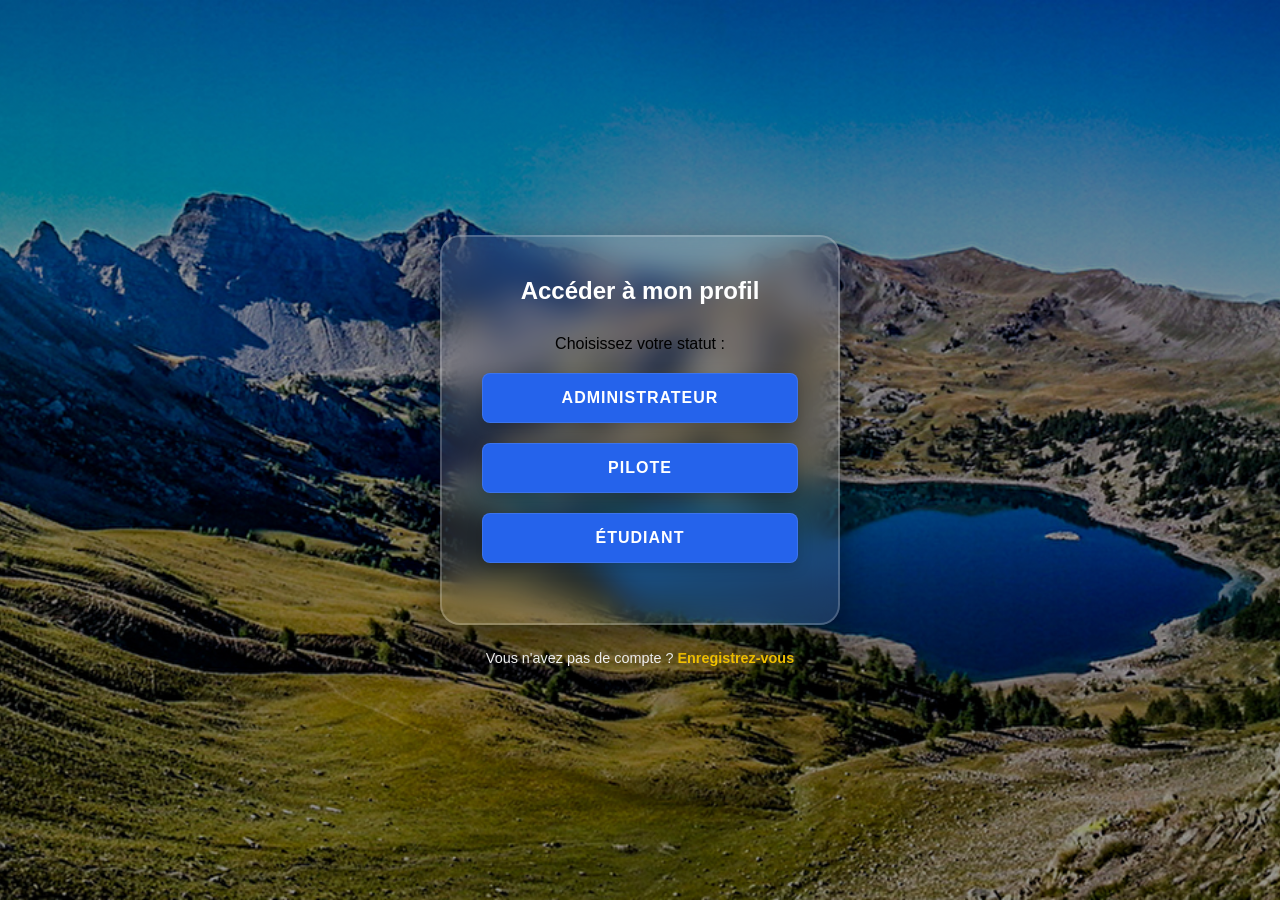
==== public/HTML/choix_role.html @ 715968c7 "slim bon" ====
<!doctype html>
<html lang="fr">
  <head>
    <meta charset="utf-8" />
    <link rel="stylesheet" href="../CSS/connexion.css" />
    <title>Choisir un profil</title>
  </head>
  <body>
    <div class="container">
      <div class="form">
        <h2>Accéder à mon profil</h2>
        <p style="text-align: center; color: #000000; margin-bottom: 20px">
          Choisissez votre statut :
        </p>
        <div class="inputBox">
          <a href="page_connexion.html?role=admin" class="btn-choix"
            >ADMINISTRATEUR</a
          >
        </div>
        <div class="inputBox">
          <a href="page_connexion.html?role=pilote" class="btn-choix">PILOTE</a>
        </div>
        <div class="inputBox">
          <a href="page_connexion.html?role=etudiant" class="btn-choix"
            >ÉTUDIANT</a
          >
        </div>
      </div>
    </div>
    <p class="txt-inscription">
      Vous n'avez pas de compte ?
      <a href="page_creation_compte.html" class="lien-inscription">Enregistrez-vous</a>
       
      
    </p>
  </body>
</html>
---- public/CSS/connexion.css ----
* {
  margin: 0;
  padding: 0;
  box-sizing: border-box;
  font-family: "Poppins", sans-serif;
}

body {
  background-image:
    linear-gradient(rgba(0, 0, 0, 0.4), rgba(0, 0, 0, 0.4)),
    url("/public/images/panorama-lac-dallos-montagne-c-florianscala-1280x645-1734687992.jpg");
  background-size: cover;
  background-position: center;
  background-attachment: fixed;

  display: flex;
  flex-direction: column;
  align-items: center;
  justify-content: center;
  min-height: 100vh;
  margin: 0;
}

.logo {
  width: 200px;
  margin-bottom: 20px;
}

.container {
  position: relative;
  width: 400px;
  padding: 40px;
  background: rgba(255, 255, 255, 0.1);
  backdrop-filter: blur(15px);
  -webkit-backdrop-filter: blur(15px);
  border-radius: 20px;
  border: 2px solid rgba(255, 255, 255, 0.2);
  box-shadow: 0 15px 35px rgba(0, 0, 0, 0.5);
  z-index: 1;

  .btn-choix {
    display: block;
    width: 100%;
    padding: 15px;
    margin-top: 20px;
    background: #2563eb;
    color: #ffffff;
    text-decoration: none;
    text-align: center;
    border-radius: 8px;
    font-weight: 600;
    letter-spacing: 1px;
    text-transform: uppercase;
    transition: all 0.3s ease;
    border: 1px solid rgba(255, 255, 255, 0.1);
    box-shadow: 0 4px 15px rgba(0, 0, 0, 0.2);
  }

  .btn-choix:hover {
    background: #1e40af;
    transform: translateY(-2px);
    box-shadow: 0 6px 20px rgba(37, 99, 235, 0.4);
  }

  .form h2 {
    margin-bottom: 30px;
    color: #ffffff;
    text-align: center;
  }
}

h2 {
  color: white;
  text-align: center;
  margin-bottom: 30px;
}

.inputBox {
  margin-bottom: 20px;
}

.inputBox input {
  width: 100%;
  padding: 10px;
  background: rgba(255, 255, 255, 0.2);
  border: 1px solid rgba(255, 255, 255, 0.3);
  border-radius: 5px;
  outline: none;
}

input[type="submit"] {
  width: 100%;
  padding: 12px;
  border-radius: 30px;
  border: none;
  background: white;
  color: #333;
  font-weight: bold;
  cursor: pointer;
  transition: 0.3s;
}

input[type="submit"]:hover {
  background: #2563eb;
  color: white;
}

.logo {
  display: block;
  margin: 0 auto;
  width: 200px;
}

.txt-inscription {
  margin-top: 25px;
  text-align: center;
  color: white;
  font-size: 0.9em;
}

.lien-inscription {
  color: #ffcc00;
  text-decoration: none;
  font-weight: bold;
  transition: 0.3s;
}

.lien-inscription:hover {
  color: #ffffff;
  text-decoration: underline;
}
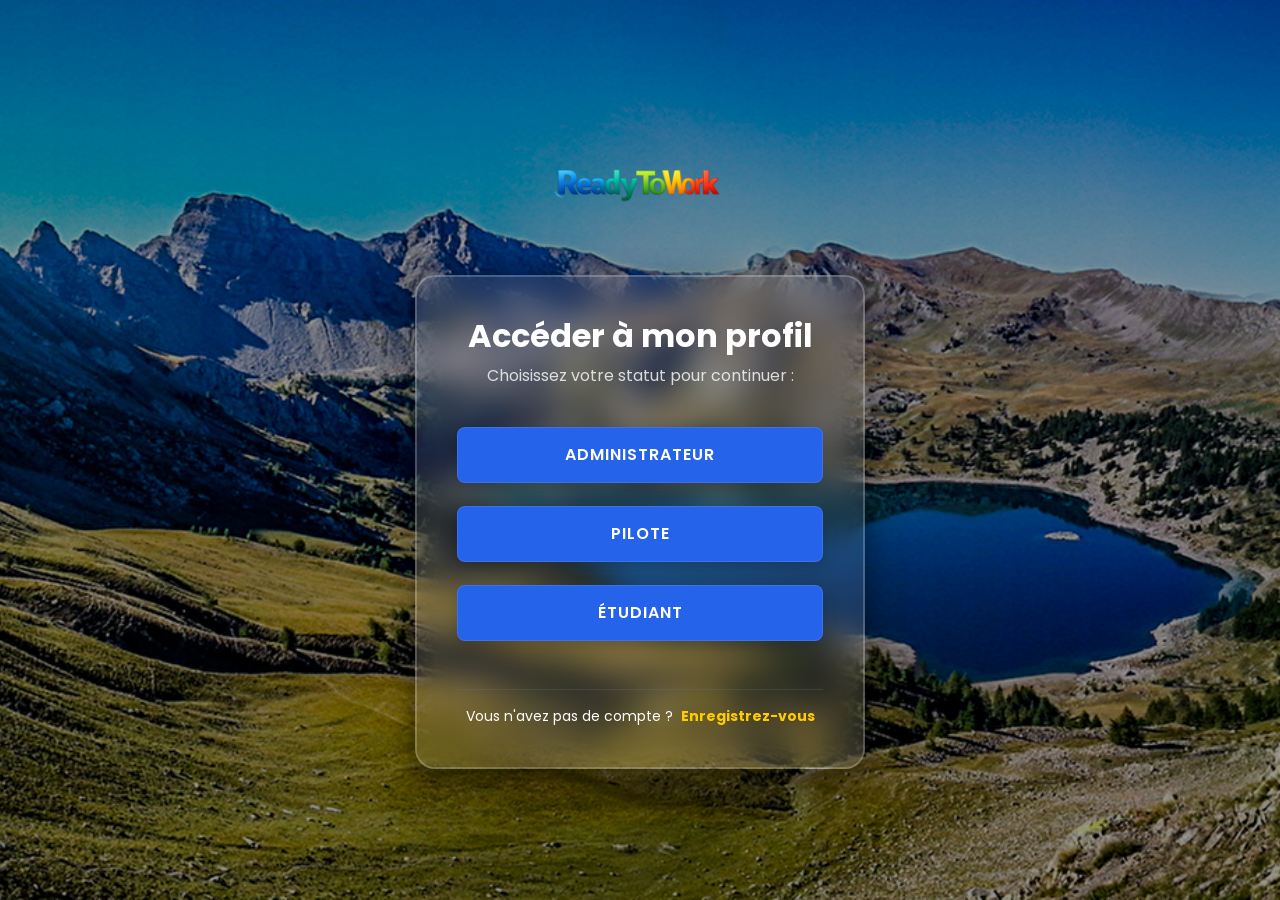
==== commit 230cd0a1: "bootstrap et autre changement" ====
--- a/public/HTML/choix_role.html
+++ b/public/HTML/choix_role.html
@@ -1,37 +1,128 @@
 <!doctype html>
 <html lang="fr">
   <head>
-    <meta charset="utf-8" />
-    <link rel="stylesheet" href="../CSS/connexion.css" />
-    <title>Choisir un profil</title>
+    <meta charset="UTF-8" />
+    <meta name="viewport" content="width=device-width, initial-scale=1.0" />
+    <title>Choisir un profil - Stage Explorer</title>
+
+    <link
+      href="https://cdn.jsdelivr.net/npm/bootstrap@5.3.0/dist/css/bootstrap.min.css"
+      rel="stylesheet"
+    />
+    <link
+      href="https://fonts.googleapis.com/css2?family=Poppins:wght@300;400;600&display=swap"
+      rel="stylesheet"
+    />
+
+    <style>
+      body {
+        font-family: "Poppins", sans-serif;
+        background:
+          linear-gradient(rgba(0, 0, 0, 0.4), rgba(0, 0, 0, 0.4)),
+          url("../image/panorama-lac-dallos-montagne-c-florianscala-1280x645-1734687992.jpg")
+            no-repeat center center fixed;
+        background-size: cover;
+        min-height: 100vh;
+        display: flex;
+        align-items: center;
+        justify-content: center;
+        margin: 0;
+      }
+
+      .glass-container {
+        width: 100%;
+        max-width: 450px;
+        padding: 40px;
+        background: rgba(255, 255, 255, 0.1);
+        backdrop-filter: blur(15px);
+        -webkit-backdrop-filter: blur(15px);
+        border-radius: 20px;
+        border: 2px solid rgba(255, 255, 255, 0.2);
+        box-shadow: 0 15px 35px rgba(0, 0, 0, 0.5);
+      }
+
+      .btn-choix-custom {
+        display: block;
+        width: 100%;
+        padding: 15px;
+        margin-top: 15px;
+        background: #2563eb;
+        color: #ffffff !important;
+        text-decoration: none;
+        text-align: center;
+        border-radius: 8px;
+        font-weight: 600;
+        letter-spacing: 1px;
+        text-transform: uppercase;
+        transition: all 0.3s ease;
+        border: 1px solid rgba(255, 255, 255, 0.1);
+        box-shadow: 0 4px 15px rgba(0, 0, 0, 0.2);
+      }
+
+      .btn-choix-custom:hover {
+        background: #1e40af;
+        transform: translateY(-3px);
+        box-shadow: 0 6px 20px rgba(37, 99, 235, 0.4);
+      }
+
+      .link-highlight {
+        color: #ffcc00;
+        text-decoration: none;
+        font-weight: bold;
+      }
+
+      .link-highlight:hover {
+        color: white;
+        text-decoration: underline;
+      }
+
+      h2 {
+        color: white;
+        font-weight: 700;
+      }
+      p.subtitle {
+        color: rgba(255, 255, 255, 0.8);
+      }
+    </style>
   </head>
   <body>
-    <div class="container">
-      <div class="form">
-        <h2>Accéder à mon profil</h2>
-        <p style="text-align: center; color: #000000; margin-bottom: 20px">
-          Choisissez votre statut :
-        </p>
-        <div class="inputBox">
-          <a href="page_connexion.html?role=admin" class="btn-choix"
-            >ADMINISTRATEUR</a
-          >
+    <div class="container d-flex flex-column align-items-center">
+      <img
+        src="/public/image/ReadyToWork.png"
+        alt="logo"
+        class="mb-4"
+        style="width: 180px"
+      />
+
+      <div class="glass-container text-center">
+        <h2 class="mb-2">Accéder à mon profil</h2>
+        <p class="subtitle mb-4">Choisissez votre statut pour continuer :</p>
+
+        <div class="d-grid gap-2">
+          <a href="page_connexion.html?role=admin" class="btn-choix-custom">
+            ADMINISTRATEUR
+          </a>
+
+          <a href="page_connexion.html?role=pilote" class="btn-choix-custom">
+            PILOTE
+          </a>
+
+          <a href="page_connexion.html?role=etudiant" class="btn-choix-custom">
+            ÉTUDIANT
+          </a>
         </div>
-        <div class="inputBox">
-          <a href="page_connexion.html?role=pilote" class="btn-choix">PILOTE</a>
-        </div>
-        <div class="inputBox">
-          <a href="page_connexion.html?role=etudiant" class="btn-choix"
-            >ÉTUDIANT</a
-          >
+
+        <div class="mt-5 pt-3 border-top border-secondary border-opacity-25">
+          <p class="text-white small mb-0">
+            Vous n'avez pas de compte ?
+            <a href="page_creation_compte.html" class="link-highlight ms-1"
+              >Enregistrez-vous</a
+            >
+          </p>
         </div>
       </div>
     </div>
-    <p class="txt-inscription">
-      Vous n'avez pas de compte ?
-      <a href="page_creation_compte.html" class="lien-inscription">Enregistrez-vous</a>
-       
-      
-    </p>
+
+    <script src="https://cdn.jsdelivr.net/npm/bootstrap@5.3.0/dist/js/bootstrap.bundle.min.js"></script>
   </body>
 </html>
